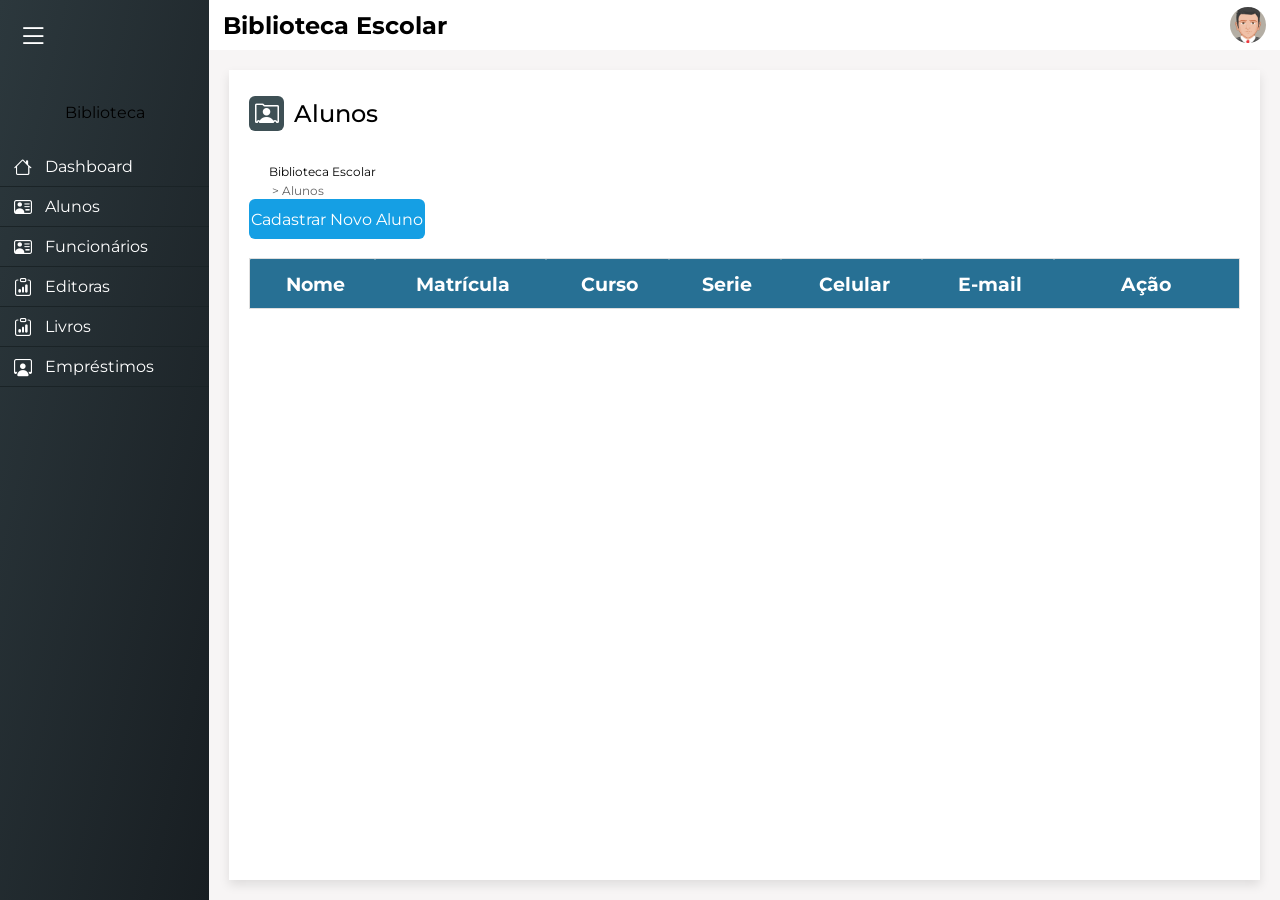
==== Alunos.html @ a1952eca "Atualização do Projeto" ====
<!DOCTYPE html>
<html lang="pt-BR">
<head>
    <meta charset="UTF-8">
    <meta name="viewport" content="width=device-width, initial-scale=1.0">
    
    <!-- compatibilidade -->
     <meta http-equiv="X-UA-Compatible" content="IE=edge">

    <!-- bootstrap icons -->
    <link rel="stylesheet" href="https://cdn.jsdelivr.net/npm/bootstrap-icons@1.10.5/font/bootstrap-icons.css">

    <!-- ícone de imagem na guia do navegador -->
    <link rel="icon" href="img/livro.ico">
    
    <!-- Link de acesso a folha css (main.css) -->
    <link rel="stylesheet" href="./css/main.css">
    
    <!-- Link de acesso a folha css (crud.css) -->
    <link rel="stylesheet" href="./css/crud.css">

    <!-- Link de acesso a folha css (modal.css) -->
    <link rel="stylesheet" href="./css/modal.css">

    <!-- Link de acesso a folha css (records.css) -->
    <link rel="stylesheet" href="./css/records.css">
    
    <!-- Link de acesso a folha css (button.css)-->
    <link rel="stylesheet" href="./css/button.css">

    <!-- JS -->
    <script src="./js/Alunos.js"> </script>
    
    <title> Biblioteca Escolar </title>
</head>
<body>
    <div class="corpo"> 
        <!-- Navbar -->
        <nav>
            <div class="menu-sid"> 
                <i class="bi bi-list sidebar-toggle"></i>
            </div> <!-- menu-sid -->
            <div class="div-logo-name">
                <span class="logo-name"> Biblioteca </span>
            </div> <!-- logo-name -->

            <div class="menu-items">
                <ul class="nav-links">
                    <li><a href="Dashboard.html"> 
                        <i class="bi bi-house"></i>
                        <span class="link-name"> Dashboard </span>
                        </a></li>
                    <li><a href="Alunos.html"> 
                        <i class="bi bi-person-vcard"></i>
                        <span class="link-name"> Alunos </span>
                        </a></li>
                    <li><a href="Funcionarios.html"> 
                        <i class="bi bi-person-vcard"></i>
                        <span class="link-name"> Funcionários </span>
                        </a></li>
                     <li><a href="Editoras.html"> 
                        <i class="bi bi-clipboard-data"></i>
                        <span class="link-name"> Editoras </span>
                        </a></li>
                     <li><a href="Livros.html"> 
                        <i class="bi bi-clipboard-data"></i>
                        <span class="link-name"> Livros </span>
                        </a></li>
                    <li><a href="Emprestimos.html"> 
                        <i class="bi bi-person-workspace"></i>
                        <span class="link-name"> Empréstimos </span>
                        </a></li>
                </ul> <!-- nav-links -->
            </div> <!-- menu-items -->
        </nav>

        <section class="dashboard">
            <div class="top">
                <i class="bi bi-list sidebar-toggle2"></i>
                <div class="logo-name">
                    <h1 class="seduc-logo"> Biblioteca Escolar </h1>
                </div> <!-- logo-name -->

                <div class="actionimg"> 
                    <div class="profile" onclick="menuToggle();">
                        <img src="img/avatar5.png" alt="">
                    </div>
                    <div class="menu">
                        <h3> Antonio Carlos </h3>
                        <ul>
                            <li>
                                <span class="material-icons icons-size"> <i class="bi bi-person"></i> </span>
                                <a href="#"> Perfil </a>
                            </li>
                            <li>
                                <span class="material-icons icons-size"> <i class="bi bi-question-circle"></i> </span>
                                <a href="#"> Ajuda </a>
                            </li>
                            <li>
                                <span class="material-icons icons-size"> <i class="bi bi-gear"></i> </span>
                                <a href="#"> Configurações </a>
                            </li>
                            <li>
                                <span class="material-icons icons-size"> <i class="bi bi-box-arrow-right"></i> </span>
                                <a href="index.html"> Saída </a>
                            </li>
                        </ul>
                    </div> <!-- Menu -->
                </div> <!-- Actionimg -->
            </div> <!-- top -->

            <div class="corpo-da-pag">
                <div class="scroll"> 
                    <div class="activity"> 
                        <div class="overview">
                            <div class="title">
                                <i class="bi bi-person-rolodex"></i>
                                <span class="text"> Alunos </span>
                            </div> <!-- Title -->
                            <div class="seducServer" style=" white-space: nowrap;">
                                <li class="breadcrumb-item"> <a style="text-decoration: none !important; color: black; font-size: 12px; margin-left: 2%" href="Dashboard.html"> Biblioteca Escolar </a> </li>
                                <li class="breadcrumb-item"> <a style="text-decoration: none !important; color: rgb(99, 99, 99); font-size: 12px; margin-left: 2%" href="Alunos.html"> &nbsp> Alunos </a></li>
                            </div>
                        </div> <!-- overview -->

                        <div id="lupa-grid">
                            <button type="button" class="button blue mobile" id="cadastrarAluno"> Cadastrar Novo Aluno </button>
                        </div>
                        <br>
                        <table id="tableAluno" class="records">
                            <thead>
                                <tr>
                                    <th> Nome </th>
                                    <th> Matrícula </th>
                                    <th> Curso </th>
                                    <th> Serie </th>
                                    <th> Celular </th>
                                    <th> E-mail </th>
                                    <th> Ação </th>
                                </tr>
                            </thead>
                            <tbody>

                            </tbody>
                        </table>

                        <!-- MODAL APAGAR -->
                        <div class="modal" id="modal2"> 
                            <div class="modal-content">
                                <header class="modal-header">
                                    <h2> Excluir Aluno </h2>
                                    <span class="modal-close" id="modalClose2"> &#10006; </span>
                                </header>
                                <div id="avisoDelete">
                                    <!-- aviso de delete -->
                                </div>
                                <footer class="modal-footer">
                                    <button id="apagar" class="button red"> Apagar </button>
                                    <button id="cancelar2" class="button blue"> Cancelar </button>
                                </footer>
                            </div>
                        </div>

                        <!-- MODAL CRIAR E EDITAR -->
                        <div class="modal" id="modal">
                            <div class="modal-content">
                                <header class="modal-header">
                                    <h2> Novo Aluno </h2>
                                    <span class="modal-close" id="modalClose"> &#10006; </span>
                                </header>
                                <form id="form" class="modal-form">
                                    <input type="text" id="nome" data-index="new" class="modal-field" placeholder="Nome do Aluno" required>
                                    <input type="number" id="matricula" class="modal-field" placeholder="Matrícula do Aluno" required>
                                    <input type="number" id="telefone" class="modal-field" placeholder="Telefone do Aluno" required>
                                    <input type="number" id="celular" class="modal-field" placeholder="Celular do Aluno" required>
                                    <input type="email" id="email" class="modal-field" placeholder="E-mail do Aluno" required>
                                    <input type="text" id="rua" class="modal-field" placeholder="Endereço do Aluno" required>
                                    <input type="text" id="numero" data-index="new" class="modal-field" placeholder="Número da Residência" required>
                                    <input type="text" id="complemento" class="modal-field" placeholder="Complemento do Aluno" required>
                                    <input type="text" id="cidade" class="modal-field" placeholder="Cidade do Aluno" required>
                                    <input type="text" id="estado" class="modal-field" placeholder="Estado do Aluno" required>
                                    <input type="text" id="curso" data-index="new" class="modal-field" placeholder="Curso do Aluno" required>
                                    <input type="number" id="serie" class="modal-field" placeholder="Série do Aluno" required>
                                </form>
                                <footer class="modal-footer">
                                    <button id="salvar" class="button green"> Salvar </button>
                                    <button id="cancelar" class="button blue"> Cancelar </button>
                                </footer>
                            </div>
                        </div>
                    </div> <!-- activity -->
                </div> <!-- scroll -->
            </div> <!-- corpo-da-pag -->
        </section>
    </div> <!-- Corpo -->
</body>
</html>
---- css/main.css ----
/* Essa regra serve para importar fontes, neste caso ele busca na URL informada*/
@import url('https://fonts.googleapis.com/css2?family=Poppins:wght@300;400;500;600&display=swap');

/* A regra afetará todos os elementos HTML da Página
   Ele dará efeito aos elementos da página
*/
* {
    margin: 0%;
    padding: 0%;
    box-sizing: border-box;
    font-family: 'Poppins', sans-serif;
    margin: 0%;
    text-decoration: none;
    list-style: none;
    border: none;
    user-select: none;
}

/* A regra afetará o corpo da página*/
body {
    min-height: 100vh;
    background-color: #0E4BF1;
}
/* O nav criará efeito para o menu lateral*/
nav {
    top: 0;
    left: 0;
    height: 100vh;
    width: 250px;
    background-image: linear-gradient(to bottom right, #2C383D, #181E22) !important;
    transition: all 0.5s ease;
    overflow: auto;
}

nav.close {
    width: 73px;
}

nav .div-logo-name {
    display: flex;
    align-items: center;
    justify-content: center;
    transition: all 0.5s ease;
    white-space: nowrap;
    overflow: hidden;
}

nav .logo_name {
    font-size: 29px;
    font-weight: 600;
    color: #00aaff;
    transition: all 0.5s ease;
}

nav.close .logo_name {
    opacity: 0;
    pointer-events: none;
}

.div-logo-name {
    width: 100%;
    padding-top: 30px;
}

nav .menu-items {
    margin-top: 0px;
    display: flex;
    flex-direction: column;
    justify-content: space-between;
    padding-top: 25px;
}

/* --------------FIM NAV---------------- *//* O menu-items criará efeito e organização para o menu lateral*/
.menu-items li {
    background-color: transparent;
    border-bottom: 1px solid #1A2326;
    height: 40px;
    width: 100%;
    display: flex;
    align-items: center;
}

.close .menu-items li a {
    justify-content: center;
}

.menu-items li a {
    display: flex;
    align-items: center;
    height: 50px;
    width: 100%;
    text-decoration: none;
    position: relative;
}

.menu-items li a i {
    font-size: 18px;
    min-width: 45px;
    height: 100%;
    display: flex;
    align-items: center;
    justify-content: center;
    color: #ffffff;
}

.menu-items li a .link-name {
    font-size: 16px;
    font-weight: 400;
    color: #ffffff;
    transition: all 0.5s ease;
}

.nav-links li:hover {
    border-left: 3px solid #00aaff;
    font-weight: bold;
    background-image: linear-gradient(to right, #181E22, #181E22, #2C383D) !important;
    background: transparent;
}

.menu-items .mode {
    display: flex;
    align-items: center;
    white-space: nowrap;
}
nav.close li a .link-name {
    display: none;
}

.close .menu-sid {
    display: flex;
    justify-content: center;
    align-items: center;
}

.menu-sid {
    width: 100%;
    display: flex;
    justify-content: left;
    padding: 12px;
}

.sidebar-toggle {
    font-size: 30px;
    font-weight: bold;
    color: #ffffff;
    cursor: pointer;
    padding: 6PX;
}

.sidebar-toggle2 {
    font-size: 30px;
    font-weight: bold;
    color: #000000;
    cursor: pointer;
    padding: 6PX;
    display: none;
}

/*--------------fim--------------*/
/*perfil*/
/*Criará efeito no menu do perfil de usuário*/
.icons-size {
    color: #555;
    font-size: 22px;
    font-weight: 600;
}

.actionimg {
    right: 30px;
    display: flex;
    object-fit: cover;
}

.actionimg .profile {
    border-radius: 50%;
    cursor: pointer;
    height: 36px;
    overflow: hidden;
    width: 36px;
}

.actionimg .profile img {
    width: 100%;
    top: 0;
    object-fit: cover;
    left: 0;
    height: 100%;
}

.actionimg .menu {
    background-color: #ffffff;
    box-shadow: 0 5px 10px rgba(0, 0, 0, 0.3);
    border-radius: 15px;
    padding: 10px 20px;
    position: absolute;
    right: 10px;
    width: 200px;
    transition: 0.5s;
    top: 120px;
    visibility: hidden;
    opacity: 0;
}

.actionimg .menu.active {
    opacity: 1;
    top: 60px;
    visibility: visible;
}
.actionimg .menu::before {
    background-color: #ffffff;
    content: '';
    height: 20px;
    position: absolute;
    right: 14px;
    transform: rotate(45deg);
    top: -5px;
    width: 20px;
}

.actionimg .menu h3 {
    color: #535252;
    font-size: 16px;
    font-weight: 600;
    line-height: 1.3em;
    padding: 20px 0px;
    text-align: left;
    width: 100%;
}

.actionimg .menu ul li {
    align-items: center;
    border-top: 1px solid rgba(0, 0, 0, 0.05);
    display: flex;
    justify-content: left;
    list-style: none;
    padding: 10px 0px;
    cursor: pointer;
}

.actionimg .menu ul li img {
    max-width: 20px;
    margin-right: 10px;
    opacity: 0.5;
    transition: 0.5s;
}
.actionimg .menu ul li a {
    display: inline-block;
    color: #707070;
    font-size: 14px;
    font-weight: 600;
    padding-left: 5px;
    text-decoration: none;
    text-transform: uppercase;
}

.actionimg .menu ul li * {
    transition: 0.1s;
}

.actionimg .menu ul li:hover img {
    opacity: 1;
}

.actionimg .menu ul li:hover * {
    color: #00aaff;
}

.actionimg .menu ul li:hover a {
    font-size: 15px;
}

.actionimg li:hover .icons-size {
    font-size: 24px;
}

/*-----------------fim perfil-----------------*/
/*Cria efeito para página, dividindo e organizando os elementos*/
.corpo {
    display: flex;
}

.dashboard {
    background-color: rgb(247, 245, 245);
    height: 100vh;
    width: 100%;
    transition: all 0.5s ease;
}

/*-----------------fim-----------------*/


/* === Custom Scroll Bar CSS === */
::-webkit-scrollbar {
    width: 8px;
}

::-webkit-scrollbar-track {
    background: #f1f1f1;
}

::-webkit-scrollbar-thumb {
    background: #3A3B3C;
    border-radius: 12px;
    transition: all 0.3s ease;
}

::-webkit-scrollbar-thumb:hover {
    background: #0b3cc1;
}

/*-----------------fim-----------------*/
/* Redimensiona o perfil do usuário e o titulo da biblioteca escolar*/
.top {
    top: 0;
    display: flex;
    width: 100%;
    height: 50px;
    justify-content: space-between;
    align-items: center;
    padding: 10px 14px;
    background-color: rgb(255, 255, 255);
    transition: all 0.5s ease;
    z-index: 10;
}
/*---------------fim---------------*/

/* scroll */
.scroll::-webkit-scrollbar {
    width: 5px;
    border: 1px solid rgb(255, 255, 255);
}

.scroll::-webkit-scrollbar-thumb {
    background-color: #0E4BF1;
    border-radius: 6px;
}

.corpo-da-pag {
    padding: 20px;
    width: 100%;
    height: calc(100% - 50px);
}

.scroll {
    padding: 20px;
    height: 100%;
    width: 100%;
    overflow: auto;
    background-color: white;
    box-shadow: 0 5px 10px rgba(0, 0, 0, 0.1);
}
/* Redimensiona o perfil do usuário e o titulo da biblioteca escolar*/
.top {
    top: 0;
    display: flex;
    width: 100%;
    height: 50px;
    justify-content: space-between;
    align-items: center;
    padding: 10px 14px;
    background-color: rgb(255, 255, 255);
    transition: all 0.5s ease;
    z-index: 10;
}
/*---------------fim---------------*/

/* scroll */
.scroll::-webkit-scrollbar {
    width: 5px;
    border: 1px solid rgb(255, 255, 255);
}

.scroll::-webkit-scrollbar-thumb {
    background-color: #0E4BF1;
    border-radius: 6px;
}

.corpo-da-pag {
    padding: 20px;
    width: 100%;
    height: calc(100% - 50px);
}

.scroll {
    padding: 20px;
    height: 100%;
    width: 100%;
    overflow: auto;
    background-color: white;
    box-shadow: 0 5px 10px rgba(0, 0, 0, 0.1);
}

.overview .title {
    display: flex;
    align-items: center;
    margin: 6px 0 30px 0;
}

.title i {
    height: 35px;
    width: 35px;
    background-color: #3E5055;
    border-radius: 6px;
    color: #fff;
    display: flex;
    align-items: center;
    justify-content: center;
    font-size: 24px;
}

.title .text {
    font-size: 24px;
    font-weight: 500;
    color: #000;
    margin-left: 10px;
}

/* FIM DO SCROLL */
.table-div {
    font-size: 20px;
    margin: 0px;
    margin-top: 10px;
    margin-bottom: 10px;
}

table {
    width: 100%;
    border-collapse: collapse;
    border: 1px solid rgb(222, 222, 222);
    table-layout: auto;
}

table td,
table th {
    padding: 12px 15px;
    text-align: center;
    font-size: 12px;
}

table th {
    background-color: #3E5055;
    color: #ffffff;
}

table tbody tr:nth-child(even) {
    background-color: #f5f5f5;
    border: 1px solid rgb(222, 222, 222);
}
---- css/crud.css ----
@import url('https://fonts.googleapis.com/css2?family=Montserrat:ital,wght@0,100..900;1,100..900&display=swap');

* {
    padding: 0;
    margin: 0;
    box-sizing: border-box;
    font-family: 'Montserrat', sans-serif;
}

:root {
    --primary-color: #277094;
    --secundary-color: #c5cae9;
    --shadow-color: #CCC;
    --text-color: #f6f6f6;
}

body {
    min-height: 100vh;
    display: flex;
    flex-direction: column;
    position: relative;
}

header {
    background-color: var(--primary-color);
    color: var(--text-color);
    height: 70px;
    text-align: center;
    line-height: 70px;
    box-shadow: 0 1px 2px var(--shadow-color);
}

.header-title {
    color: var(--text-color);
    font-size: 2rem;
}

th {
    color: var(--text-color)
}
---- css/modal.css ----
.modal {
    position: fixed;
    top: 0;
    left: 0;
    width: 100%;
    height: 100%;
    background: #00000090;
    opacity: 0;
    z-index: -1;
    border-radius: 8px;
}

.modal.active {
    opacity: 1;
    z-index: 1;
}

.modal-content {
    display: flex;
    flex-direction: column;
    gap: 20px;
    width: 50vw;
    margin: 15vh auto;
    padding-bottom: 20px;
    background-color: white;
    box-shadow: 1px 1px 10px black;
    border-radius: 5px;
    position: fixed;
    top: 1%;
    left: 25%;
}

.modal-header {
    display: flex;
    position: relative;
    justify-content: center;
    height: 40px;
    line-height: 40px;
    font-size: 1rem;
    border-radius: 5px;
}

.modal-close {
    position: absolute;
    right: 0;
    display: block;
    width: 40px;
    height: 40px;
    text-align: center;
    user-select: none;
    cursor: pointer;
    border-radius: 5px;
}

.modal-close:hover {
    background-color: red;
    color: white;
}

.modal-form {
    display: flex;
    justify-content: space-between;
    flex-wrap: wrap;
    gap: 20px;
    padding: 0 20px;
}

.modal-field {
    width: calc(50% - 10px);
    height: 40px;
    outline-style: none;
    border-style: none;
    box-shadow: 0 0 2px black;
    padding: 0 10px;
    font-size: 1rem;
}

.modal-field:focus {
    border: 2px solid var(--primary-color);
    box-shadow: 0 0 3px var(--primary-color);
}

.modal-footer {
    background-color: inherit;
    text-align: right;
    padding: 0 20px;
}

@media (max-width: 480px) {
    .modal {
        top: 100%;
        transition: all 1s ease;
    }

    .modal.active {
        top: 0;
    }

    .modal-content {
        margin: 0;
        width: 100%;
        position: fixed;
    }

    .modal-field {
        width: 100%;
    }
}

.modal div {
    margin-left: 1rem;
}
---- css/records.css ----
.records {
    width: 100%;
    user-select: none;
    text-align: left;
}

.records th {
    height: 50px;
    background-color: var(--primary-color);
    padding-left: 20px;
    font-size: 1.2rem;
    border-radius: 1px;
}

.records td {
    height: 50px;
    padding-left: 20px;
    font-size: 1rem;
    border-radius: 5px;
}

.records th:last-child, 
.records td:last-child {
    padding: 0;
    min-width: 140px;
    text-align: center;
}

.records tr:hover {
    background-color: var(--secundary-color);
}

@media (max-width: 480px) {
    .records {
        border-spacing: 5px;
    }

    .records thead {
        display: none;
    }

    .records tr {
        box-shadow: 0 1px 3px var(--shadow-color);
    }

    .records td:not(:first-child) {
        display: flex;
        justify-content: space-between;
        padding: 0 20px;
    }

    .records td {
        margin: 10px 0;
    }

    .records tr:hover {
        background-color: inherit;
    }
}
---- css/button.css ----
.button {
    border-style: none;
    border-radius: 6px;
    height: 40px;
    padding: 6px 2px;
    background-color: black;
    color: white;
    font-size: 1rem;
    cursor: pointer;
    transition: box-shadow .6s ease;
}

.button.blue {
    background-color: #159fe4;
}

.button.green {
    background-color: #13CE66;
}

.button.red {
    background-color: #FF4949;
}

.button:hover {
    box-shadow: inset 200px 0 0 #00000055;
}

@media (max-width: 480px) {
    .button.mobile {
        color: transparent;
        font-size: 0;
        width: 50px;
        height: 50px;
        border-radius: 50%;
        position: fixed;
        top: 100vh;
        left: 80vh
    }

    .button.mobile::before {
        content: "+";
        color: black;
        font-size: 2rem;
        width: 100%;
        height: 100%;
    }
}
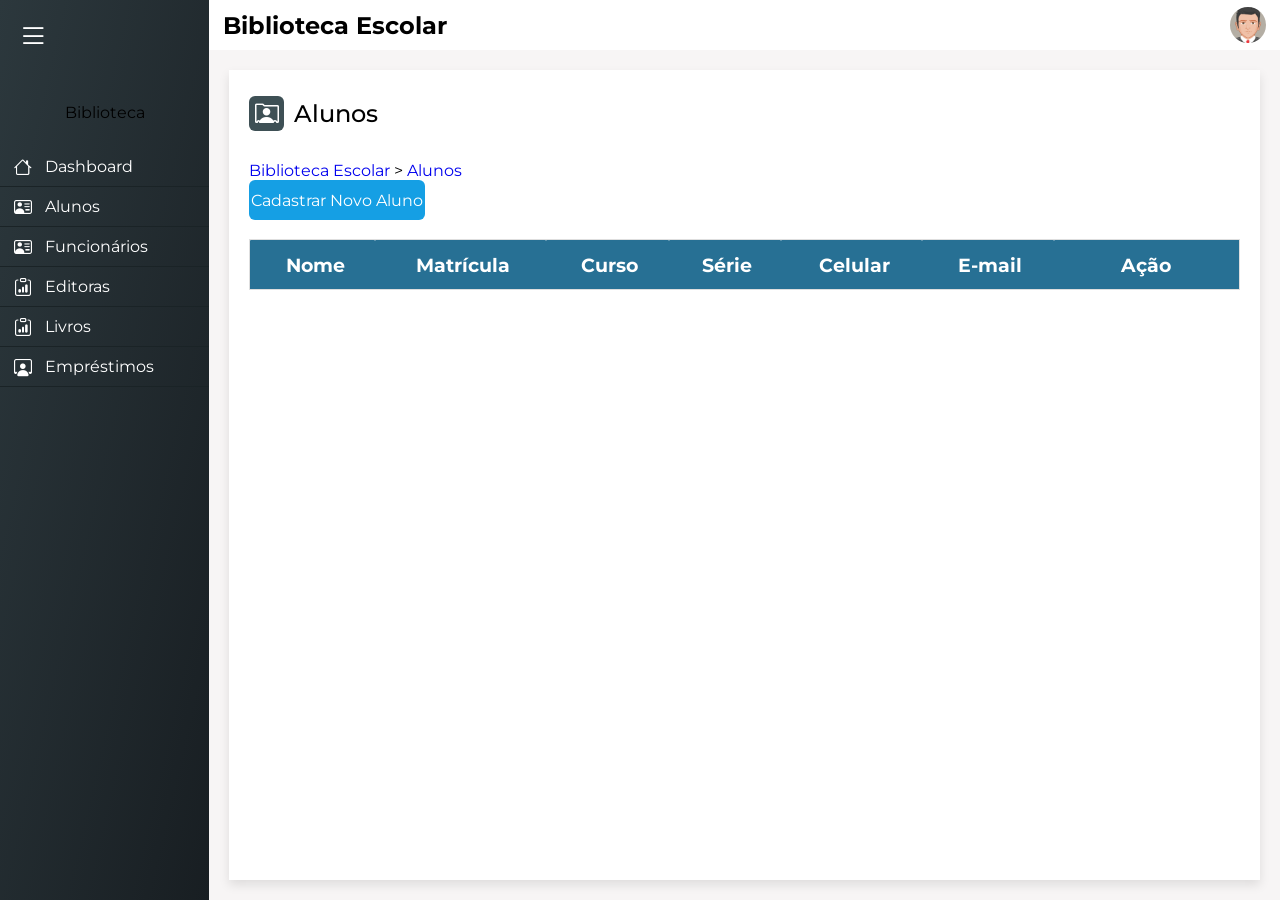
==== commit 6716fb17: "Correção de um problema - v1.1" ====
--- a/Alunos.html
+++ b/Alunos.html
@@ -1,197 +1,134 @@
-<!DOCTYPE html>
+<!doctype html>
 <html lang="pt-BR">
 <head>
-    <meta charset="UTF-8">
-    <meta name="viewport" content="width=device-width, initial-scale=1.0">
-    
-    <!-- compatibilidade -->
-     <meta http-equiv="X-UA-Compatible" content="IE=edge">
-
-    <!-- bootstrap icons -->
-    <link rel="stylesheet" href="https://cdn.jsdelivr.net/npm/bootstrap-icons@1.10.5/font/bootstrap-icons.css">
-
-    <!-- ícone de imagem na guia do navegador -->
-    <link rel="icon" href="img/livro.ico">
-    
-    <!-- Link de acesso a folha css (main.css) -->
-    <link rel="stylesheet" href="./css/main.css">
-    
-    <!-- Link de acesso a folha css (crud.css) -->
-    <link rel="stylesheet" href="./css/crud.css">
-
-    <!-- Link de acesso a folha css (modal.css) -->
-    <link rel="stylesheet" href="./css/modal.css">
-
-    <!-- Link de acesso a folha css (records.css) -->
-    <link rel="stylesheet" href="./css/records.css">
-    
-    <!-- Link de acesso a folha css (button.css)-->
-    <link rel="stylesheet" href="./css/button.css">
-
-    <!-- JS -->
-    <script src="./js/Alunos.js"> </script>
-    
-    <title> Biblioteca Escolar </title>
+    <meta charset="UTF-8" />
+    <meta name="viewport" content="width=device-width, initial-scale=1.0" />
+    <meta http-equiv="X-UA-Compatible" content="IE=edge" />
+    <link rel="stylesheet" href="https://cdn.jsdelivr.net/npm/bootstrap-icons@1.10.5/font/bootstrap-icons.css" />
+    <link rel="icon" href="img/livro.ico" />
+    <link rel="stylesheet" href="./css/main.css" />
+    <link rel="stylesheet" href="./css/crud.css" />
+    <link rel="stylesheet" href="./css/modal.css" />
+    <link rel="stylesheet" href="./css/records.css" />
+    <link rel="stylesheet" href="./css/button.css" />
+    <script src="./js/main.js" defer></script>
+    <script src="./js/alunos.js" defer></script>
+    <title>Biblioteca Escolar</title>
 </head>
 <body>
-    <div class="corpo"> 
-        <!-- Navbar -->
+    <div class="corpo">
         <nav>
-            <div class="menu-sid"> 
+            <div class="menu-sid">
                 <i class="bi bi-list sidebar-toggle"></i>
-            </div> <!-- menu-sid -->
+            </div>
             <div class="div-logo-name">
                 <span class="logo-name"> Biblioteca </span>
-            </div> <!-- logo-name -->
-
+            </div>
             <div class="menu-items">
                 <ul class="nav-links">
-                    <li><a href="Dashboard.html"> 
-                        <i class="bi bi-house"></i>
-                        <span class="link-name"> Dashboard </span>
-                        </a></li>
-                    <li><a href="Alunos.html"> 
-                        <i class="bi bi-person-vcard"></i>
-                        <span class="link-name"> Alunos </span>
-                        </a></li>
-                    <li><a href="Funcionarios.html"> 
-                        <i class="bi bi-person-vcard"></i>
-                        <span class="link-name"> Funcionários </span>
-                        </a></li>
-                     <li><a href="Editoras.html"> 
-                        <i class="bi bi-clipboard-data"></i>
-                        <span class="link-name"> Editoras </span>
-                        </a></li>
-                     <li><a href="Livros.html"> 
-                        <i class="bi bi-clipboard-data"></i>
-                        <span class="link-name"> Livros </span>
-                        </a></li>
-                    <li><a href="Emprestimos.html"> 
-                        <i class="bi bi-person-workspace"></i>
-                        <span class="link-name"> Empréstimos </span>
-                        </a></li>
-                </ul> <!-- nav-links -->
-            </div> <!-- menu-items -->
+                    <li><a href="Dashboard.html"><i class="bi bi-house"></i><span class="link-name">Dashboard</span></a></li>
+                    <li><a href="Alunos.html"><i class="bi bi-person-vcard"></i><span class="link-name">Alunos</span></a></li>
+                    <li><a href="Funcionarios.html"><i class="bi bi-person-vcard"></i><span class="link-name">Funcionários</span></a></li>
+                    <li><a href="Editoras.html"><i class="bi bi-clipboard-data"></i><span class="link-name">Editoras</span></a></li>
+                    <li><a href="Livros.html"><i class="bi bi-clipboard-data"></i><span class="link-name">Livros</span></a></li>
+                    <li><a href="Emprestimos.html"><i class="bi bi-person-workspace"></i><span class="link-name">Empréstimos</span></a></li>
+                </ul>
+            </div>
         </nav>
 
         <section class="dashboard">
             <div class="top">
                 <i class="bi bi-list sidebar-toggle2"></i>
                 <div class="logo-name">
-                    <h1 class="seduc-logo"> Biblioteca Escolar </h1>
-                </div> <!-- logo-name -->
-
-                <div class="actionimg"> 
-                    <div class="profile" onclick="menuToggle();">
-                        <img src="img/avatar5.png" alt="">
+                    <h1 class="seduc-logo">Biblioteca Escolar</h1>
+                </div>
+                <div class="actionimg">
+                    <div class="profile" onclick="menuToggle()">
+                        <img src="img/avatar5.png" alt="" />
                     </div>
                     <div class="menu">
-                        <h3> Antonio Carlos </h3>
+                        <h3>Antonio Carlos</h3>
                         <ul>
-                            <li>
-                                <span class="material-icons icons-size"> <i class="bi bi-person"></i> </span>
-                                <a href="#"> Perfil </a>
-                            </li>
-                            <li>
-                                <span class="material-icons icons-size"> <i class="bi bi-question-circle"></i> </span>
-                                <a href="#"> Ajuda </a>
-                            </li>
-                            <li>
-                                <span class="material-icons icons-size"> <i class="bi bi-gear"></i> </span>
-                                <a href="#"> Configurações </a>
-                            </li>
-                            <li>
-                                <span class="material-icons icons-size"> <i class="bi bi-box-arrow-right"></i> </span>
-                                <a href="index.html"> Saída </a>
-                            </li>
+                            <li><i class="bi bi-person"></i><a href="#">Perfil</a></li>
+                            <li><i class="bi bi-question-circle"></i><a href="#">Ajuda</a></li>
+                            <li><i class="bi bi-gear"></i><a href="#">Configurações</a></li>
+                            <li><i class="bi bi-box-arrow-right"></i><a href="index.html">Saída</a></li>
                         </ul>
-                    </div> <!-- Menu -->
-                </div> <!-- Actionimg -->
-            </div> <!-- top -->
+                    </div>
+                </div>
+            </div>
 
             <div class="corpo-da-pag">
-                <div class="scroll"> 
-                    <div class="activity"> 
+                <div class="scroll">
+                    <div class="activity">
                         <div class="overview">
                             <div class="title">
                                 <i class="bi bi-person-rolodex"></i>
-                                <span class="text"> Alunos </span>
-                            </div> <!-- Title -->
-                            <div class="seducServer" style=" white-space: nowrap;">
-                                <li class="breadcrumb-item"> <a style="text-decoration: none !important; color: black; font-size: 12px; margin-left: 2%" href="Dashboard.html"> Biblioteca Escolar </a> </li>
-                                <li class="breadcrumb-item"> <a style="text-decoration: none !important; color: rgb(99, 99, 99); font-size: 12px; margin-left: 2%" href="Alunos.html"> &nbsp> Alunos </a></li>
+                                <span class="text">Alunos</span>
                             </div>
-                        </div> <!-- overview -->
+                            <div class="seducServer">
+                                <a href="Dashboard.html">Biblioteca Escolar</a> > <a href="Alunos.html">Alunos</a>
+                            </div>
+                        </div>
 
                         <div id="lupa-grid">
-                            <button type="button" class="button blue mobile" id="cadastrarAluno"> Cadastrar Novo Aluno </button>
+                            <button type="button" class="button blue" id="cadastrarAluno">Cadastrar Novo Aluno</button>
                         </div>
-                        <br>
+                        <br />
+
                         <table id="tableAluno" class="records">
                             <thead>
-                                <tr>
-                                    <th> Nome </th>
-                                    <th> Matrícula </th>
-                                    <th> Curso </th>
-                                    <th> Serie </th>
-                                    <th> Celular </th>
-                                    <th> E-mail </th>
-                                    <th> Ação </th>
-                                </tr>
+                                <tr><th>Nome</th><th>Matrícula</th><th>Curso</th><th>Série</th><th>Celular</th><th>E-mail</th><th>Ação</th></tr>
                             </thead>
-                            <tbody>
-
-                            </tbody>
+                            <tbody></tbody>
                         </table>
 
-                        <!-- MODAL APAGAR -->
-                        <div class="modal" id="modal2"> 
+                        <!-- MODAL EXCLUIR -->
+                        <div class="modal" id="modal2">
                             <div class="modal-content">
                                 <header class="modal-header">
-                                    <h2> Excluir Aluno </h2>
-                                    <span class="modal-close" id="modalClose2"> &#10006; </span>
+                                    <h2>Excluir Aluno</h2>
+                                    <span class="modal-close" id="modalClose2">&#10006;</span>
                                 </header>
-                                <div id="avisoDelete">
-                                    <!-- aviso de delete -->
-                                </div>
+                                <div id="avisoDelete"></div>
                                 <footer class="modal-footer">
-                                    <button id="apagar" class="button red"> Apagar </button>
-                                    <button id="cancelar2" class="button blue"> Cancelar </button>
+                                    <button id="apagar" class="button red">Apagar</button>
+                                    <button id="cancelar2" class="button blue">Cancelar</button>
                                 </footer>
                             </div>
                         </div>
 
-                        <!-- MODAL CRIAR E EDITAR -->
+                        <!-- MODAL CRIAR/EDITAR -->
                         <div class="modal" id="modal">
                             <div class="modal-content">
                                 <header class="modal-header">
-                                    <h2> Novo Aluno </h2>
-                                    <span class="modal-close" id="modalClose"> &#10006; </span>
+                                    <h2>Novo Aluno</h2>
+                                    <span class="modal-close" id="modalClose">&#10006;</span>
                                 </header>
                                 <form id="form" class="modal-form">
-                                    <input type="text" id="nome" data-index="new" class="modal-field" placeholder="Nome do Aluno" required>
-                                    <input type="number" id="matricula" class="modal-field" placeholder="Matrícula do Aluno" required>
-                                    <input type="number" id="telefone" class="modal-field" placeholder="Telefone do Aluno" required>
-                                    <input type="number" id="celular" class="modal-field" placeholder="Celular do Aluno" required>
-                                    <input type="email" id="email" class="modal-field" placeholder="E-mail do Aluno" required>
-                                    <input type="text" id="rua" class="modal-field" placeholder="Endereço do Aluno" required>
-                                    <input type="text" id="numero" data-index="new" class="modal-field" placeholder="Número da Residência" required>
-                                    <input type="text" id="complemento" class="modal-field" placeholder="Complemento do Aluno" required>
-                                    <input type="text" id="cidade" class="modal-field" placeholder="Cidade do Aluno" required>
-                                    <input type="text" id="estado" class="modal-field" placeholder="Estado do Aluno" required>
-                                    <input type="text" id="curso" data-index="new" class="modal-field" placeholder="Curso do Aluno" required>
-                                    <input type="number" id="serie" class="modal-field" placeholder="Série do Aluno" required>
+                                    <input type="text" id="nome" data-index="new" class="modal-field" placeholder="Nome do Aluno" required />
+                                    <input type="number" id="matricula" class="modal-field" placeholder="Matrícula" required />
+                                    <input type="text" id="telefone" class="modal-field" placeholder="Telefone" />
+                                    <input type="text" id="celular" class="modal-field" placeholder="Celular" required />
+                                    <input type="email" id="email" class="modal-field" placeholder="E-mail" required />
+                                    <input type="text" id="rua" class="modal-field" placeholder="Endereço" required />
+                                    <input type="text" id="numero" class="modal-field" placeholder="Número" required />
+                                    <input type="text" id="complemento" class="modal-field" placeholder="Complemento" />
+                                    <input type="text" id="cidade" class="modal-field" placeholder="Cidade" required />
+                                    <input type="text" id="estado" class="modal-field" placeholder="Estado" required />
+                                    <input type="text" id="curso" class="modal-field" placeholder="Curso" required />
+                                    <input type="number" id="serie" class="modal-field" placeholder="Série" required />
                                 </form>
                                 <footer class="modal-footer">
-                                    <button id="salvar" class="button green"> Salvar </button>
-                                    <button id="cancelar" class="button blue"> Cancelar </button>
+                                    <button type="button" id="salvar" class="button green">Salvar</button>
+                                    <button type="button" id="cancelar" class="button blue">Cancelar</button>
                                 </footer>
                             </div>
                         </div>
-                    </div> <!-- activity -->
-                </div> <!-- scroll -->
-            </div> <!-- corpo-da-pag -->
+                    </div>
+                </div>
+            </div>
         </section>
-    </div> <!-- Corpo -->
+    </div>
 </body>
 </html>
